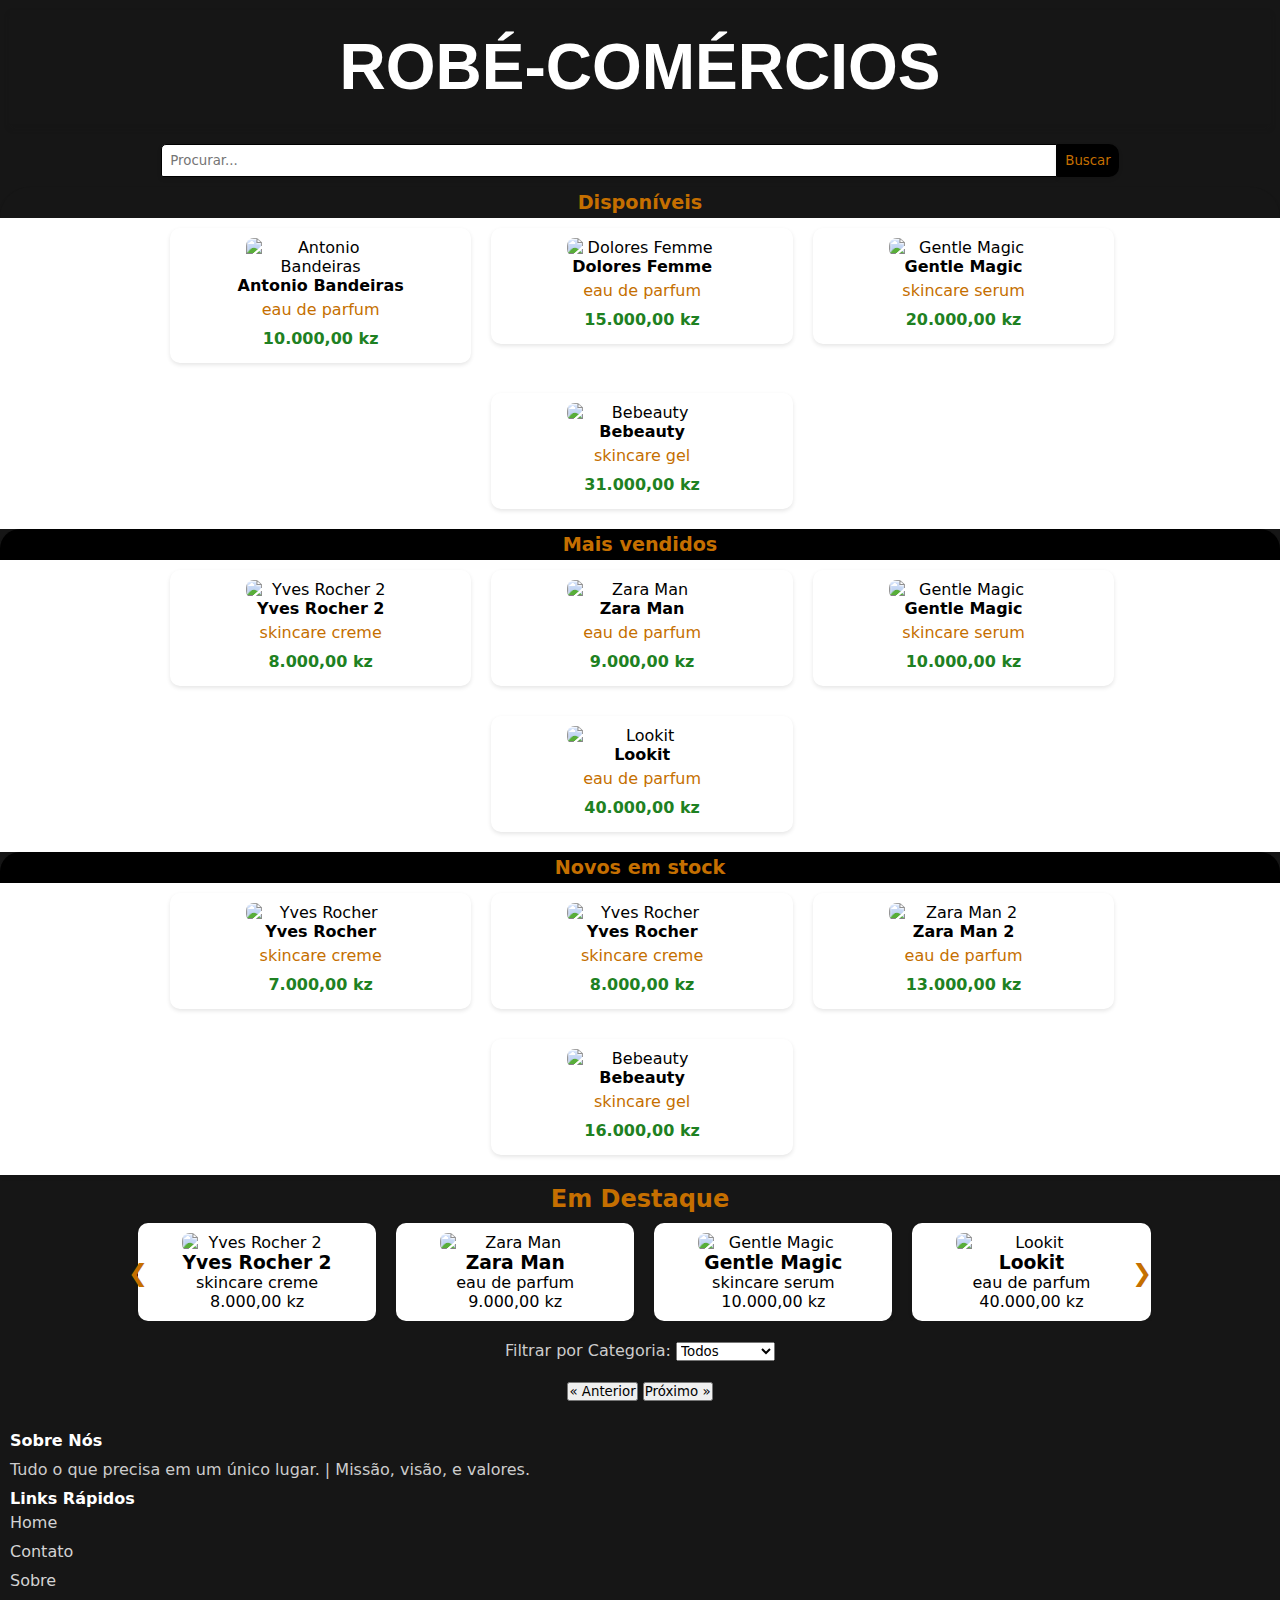
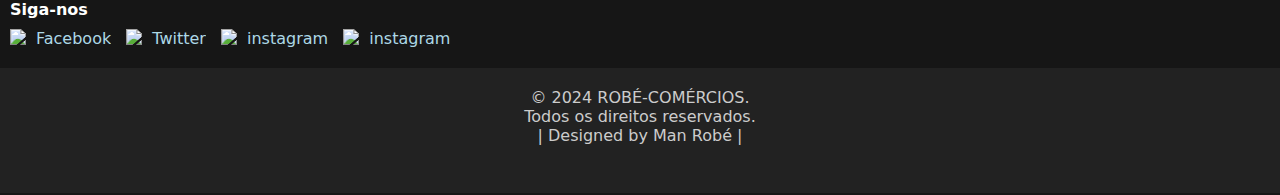
==== pag-menu/compras.html @ d4353201 "update 2" ====
<!DOCTYPE html>
<html lang="pt-pt">
<head>
    <meta charset="UTF-8">
    <meta name="viewport" content="width=device-width, initial-scale=1.0">
    <title>Compras - ROBÉ-COMÉRCIOS</title>
    <link rel="shortcut icon" href="../icons/favicon.ico" type="image/x-icon">
    <link rel="stylesheet" href="../styles/compras.css">
    <script src="../scripts/compras.js" defer></script>

</head>
<body>
    <header class="header">
        <div class="cabeca">
            <h1 class="logo">
                ROBÉ-COMÉRCIOS
            </h1>
        </div>
    </header>
    <main>
       
        <div class="conteiner">
                
            <div class="ibusca">
                <form action="" method="post" class="FormBusca" id="iFormBusca">
                    <label for="buscar"></label>
                    <input type="search" name="busca" id="buscar" placeholder="Procurar..."  autocomplete="off" >
                    <button type="submit" id="btnbusca">Buscar</button>
                    <ul id="suggestionList" class="suggestion-list"></ul> <!-- area da lista de sugestão -->
                
                </form>
            </div>

            <h2 class="pCompra">Disponíveis</h2>
            <section class="produtos-disponiveis">
               
            </section>

           
            <h2 class="pdispo">Mais vendidos</h2>
            <section class="mais-vendidos">

            </section>
           

            <h2 class="pdispo">Novos em stock</h2>
            <section class="novos-em-stock">

            </section>

            <section class="carousel">
                <h2> Em Destaque </h2>
                <div class="carousel-container">
                    <!-- Aqui vão os produtos mais vendidos -->
                       
                </div>
                <button class="prev">&#10094;</button>
                <button class="next">&#10095;</button>
            </section>

           
            
        </div>
        <div class="categorias">
            <label for="filtro-categoria">Filtrar por Categoria:</label>
            <select id="filtro-categoria">
                <option value="todos">Todos</option>
                <option value="perfumes">Perfumes</option>
                <option value="cosmeticos">Cosméticos</option>
                <!-- Adicione outras opções de categoria conforme necessário -->
            </select>
        </div>

        <div class="pagination">
            <button class="prev-page">&laquo; Anterior</button>
            <span class="page-numbers"></span>
            <button class="next-page">Próximo &raquo;</button>
        </div>

    </main>
    <footer>
        <div class="contentor01">
            <div class="linha01">
                <div class="col-md-01">
                    <h4>Sobre Nós</h4>
                    <p>Tudo o que precisa em um único lugar. | Missão, visão, e valores.</p>
                </div>
                <div class="col-md-02">
                    <h4>Links Rápidos</h4>
                    <ul>
                        <li><a href="../index.html" target="_parent" rel="noopener" referrerpolicy="noreferrer">Home</a></li>
                        <li><a href="../pag-menu/contato.html" target="_self" rel="noreferrer">Contato</a></li>
                        <li><a href="../pag-menu/sobre.html" target="_self" rel="noreferrer">Sobre</a></li>
                    </ul>
                </div>
                <div class="col-md-03">
                    <h4>Siga-nos</h4>
                    <ul class="social-icons">
                        <li><a href="https://www.facebook.com/man.rhobe/" class="facebook" target="_blank" rel="noreferrer"><img src="../icons/icone-facebook.png" alt="Facebook"></a></li>
                        <li><a href="https://twitter.com/_Man_robe_"  class="twitter" target="_blank" rel="noreferrer"><img src="../icons/icone-twitter.png" alt="Twitter"></a></li>
                        <li><a href="https://www.instagram.com/_man.robe_/" class="instagram" target="_blank" rel="noreferrer"><img src="../icons/icone-instagram.png" alt="instagram"></a></li>
                        <li><a href="https://github.com/man-robe/" class="github" target="_blank" rel="noreferrer"><img src="../icons/icone-github.png" alt="instagram"></a></li>
                    </ul>
                </div>
            </div>
        </div>
        <div class="footer-bottom">
            <div class="contentor02">
                <div class="linha02">
                    <div class="col-md-04">
                        <p>&copy; 2024 ROBÉ-COMÉRCIOS. <br> Todos os direitos reservados. <br> | Designed by Man Robé |</p>
                    </div>
                </div>
            </div>
        </div>
    </footer>
</body>
</html>
---- styles/compras.css ----
@charset "UTF-8";
/* Reset CSS */
* {

    font-family: system-ui, -apple-system, BlinkMacSystemFont, 'Segoe UI', Roboto, Oxygen, Ubuntu, Cantarell, 'Open Sans', 'Helvetica Neue', sans-serif;
    margin: 0px;
    padding: 0px;
    box-sizing: border-box;

}

/* Mobile first CSS */
body, html {
    background-color: #161616;
}

header {
    color: #fff;
    background-color: #161616;
    margin: auto;
    box-shadow: 0 3px 4px rgba(0, 0, 0, 0.1);
}

.cabeca {
    width: 100%;
    margin: auto;
    padding: 10px;
}


h1.logo {

    text-align: center;
    font-size: 3em;
    font-family: 'Franklin Gothic Medium', 'Arial Narrow', Arial, sans-serif;
    margin-bottom: -5px;
    box-shadow: 0 4px 4px #161616;

}


.conteiner {
    width: 100%;
    margin: auto;
     
}



 
 
.ibusca {
     display: inline-flex;
     justify-content: center;
     margin-bottom: 10px;
}



.preco {
    padding: 5px;
    font-weight:bold;
    color: #1e8122;
}

.descricao {
    color: #c56f00;
    margin-top: 5px;
    margin-bottom: 5px;
}


main {
    width: 100%;
    margin: auto;
    text-align: center;
    background-color:#161616;
}

.FormBusca {
    display: flex;
}

.FormBusca input[type="search"] {
    padding: 5px;
  
    width: 70vw;
    border: 1px solid #292929;
    border-radius: 5px 0 0 2px;
    box-shadow: 0 2px 4px rgba(0, 0, 0, 0.1);
    outline: none;
}

.FormBusca button[type = "submit"] {
    padding: 0px 5px;

    text-align: center;
    background-color: black;
    color: #c56f00;
    border: none;
    border-top-right-radius: 10px;
    border-bottom-right-radius: 10px;
    box-shadow: 0 2px 4px rgba(0, 0, 0, 0.1);
    cursor: pointer;
    outline: none;
    
}

.FormBusca button[type="submit"]:hover {
    background-color: #012122;
}

.suggestion-list {
    display: block;
    height: 141px;
    width: 226px;
    margin-top: 39px;
}

.suggestion-list {
    list-style-type:none;
    padding: 0;
    margin: 0;
    margin-top: 31px;
    position: absolute;
    background-color: #fff;
    border: 1px solid #ccc;
    border-top: none;
    border-radius: 0 0 10px 10px;
    box-shadow: 0 2px 4px rgba(0, 0, 0, 0.1);
    display: none;
    z-index: 1;
    max-height: 120px;
    overflow-y: auto;
    width: calc(71% - 4px); /* Adjust for border */
}

.suggestion-list li {
    padding: 10px;
    cursor: pointer;
}

.suggestion-list li:hover {
    background-color: #f0f0f0;
}



.pCompra {
  
    padding: 4px;
    font-size: 1.2em;
   
    box-shadow: 0 3px 4px rgba(0, 0, 0, 0.1);
    margin: auto;
    border-top-left-radius: 20px;
    border-top-right-radius: 20px;
    background-color: #161616;
    color: #c56f00;
}

.pdispo {
    
    padding: 4px;
    font-size: 1.2em;
   
    box-shadow: 0 3px 4px rgba(0, 0, 0, 0.1);
    margin: auto;
    border-top-left-radius: 20px;
    border-top-right-radius: 20px;
    background-color: black;
    color: #c56f00;
}



.produto {
    display: inline-grid;
    align-content: center;
    justify-content: center; 
    align-items: stretch;
    justify-items:center;
    margin-top: 10px;
    margin-bottom: 20px;
    margin-right: 12px;
    margin-left: 12px;
}

.produto {
    width: calc(48.33% - 19px); /* Definir a largura de cada produto (ajustável conforme necessário) */
   /* Adicionar margem inferior entre os produtos */
    text-align: center; /* Alinhar o conteúdo do produto ao centro */
    background-color: #fff; /* Cor de fundo do produto */
    border-radius: 10px; /* Arredondar as bordas do produto */
    padding: 10px; /* Adicionar espaçamento interno ao produto */
    box-shadow: 0 2px 4px rgba(0, 0, 0, 0.1); /* Adicionar sombra ao produto */
    transition: all 0.3s ease; /* Adicionar uma transição suave ao passar o mouse sobre o produto */
}


.produto img {
    width: 150px; /* Garantir que a imagem do produto ocupe toda a largura do produto */
    max-width: 90%; /* Garantir que a imagem não ultrapasse a largura do produto */
    height: auto; /* Manter a proporção da imagem */
    border-radius: 8px;
}

.produto:hover {
    box-shadow: 0 4px 8px rgba(0, 0, 0, 0.1); /* Aumentar a sombra ao passar o mouse sobre o produto */
    transform: translateY(-5px); /* Deslocar levemente o produto para cima ao passar o mouse sobre ele */
}

.produtos-disponiveis {
    width: calc(100.33% - 0px);
    text-align: center; 
    background-color: #fff; /* Cor de fundo do produto */

}

.mais-vendidos {
    width: calc(100.33% - 0px); /* Definir a largura de cada produto (ajustável conforme necessário) */
    /* Adicionar margem inferior entre os produtos */
    text-align: center; /* Alinhar o conteúdo do produto ao centro */
    background-color: #fff; /* Cor de fundo do produto */
    /* Adicionar espaçamento interno ao produto */
    box-shadow: 0 2px 4px rgba(0, 0, 0, 0.1); /* Adicionar sombra ao produto */
}


.novos-em-stock {
    width: calc(100.33% - 0px); /* Definir a largura de cada produto (ajustável conforme necessário) */
    /* Adicionar margem inferior entre os produtos */
    text-align: center; /* Alinhar o conteúdo do produto ao centro */
    background-color: #fff; /* Cor de fundo do produto */
   
    box-shadow: 0 2px 4px rgba(0, 0, 0, 0.1); 
}


.carousel {
    width: 80%;
    margin: auto;
    overflow: hidden;
    position: relative;
}

.carousel h2 {
    text-align: center;
    margin-top: 10px;
    margin-bottom: 10px;
    color: #c56f00;
}

.carousel-container {
    display: flex;
   
    transition: transform 0.5s ease;
}

.carousel-container .produto {
    flex: 0 0 auto;
    margin: 0 10px;
}

.carousel button {
   
    margin-top: 25px;
    position: absolute;
    top: 50%;
    transform: translateY(-50%);
    background: transparent;
    border: none;
    cursor: pointer;
    font-size: 24px;
    color: #c56f00;
}

.carousel button.prev {
    left: 0;
}

.carousel button.next {
    right: 0;
}



.categorias{
    margin-top: 20px;
    color: #ccc;
}



.pagination{
    margin-top: 20px;

}

footer {
    background-color: #161616;
    color: #fff;
    padding: 30px 0;
}

footer h4 {
    color: #fff;
    text-indent: 10px;
}

footer p {
    color: #ccc;
    padding: 10px;
}

footer ul {
    list-style: none;
    padding: 0;
}

footer ul li {
    margin-bottom: 10px;
    text-indent: 10px;
  
}

.col-md-02 ul {
    margin-top: 5px;
}

.col-md-02 a {
    color: lightgray;
    text-decoration: none;
}

.col-md-02 a:hover {
    color: purple;
}

.col-md-02 a:focus-within {
    color: purple;
    text-decoration: underline;
}

.col-md-04 {
    height: 10vh;
    margin-top: -10px;
    margin-bottom: 5px;
}


.social-icons {
    list-style: none;
    padding: 0;
    margin-top: 10px;
    margin-bottom: 10px;
}

a img {
    width: 50%;
}



.social-icons li {
    display:inline-flex;
   
}

.social-icons a {
    text-decoration: none;
    color: lightblue;
}



.footer-bottom {
    background-color: #222;
    padding: 20px 0;
    margin-bottom: -28px;
}

.footer-bottom p {
    margin: 0;
    text-align: center;
}


/*--- Media Queries --- */
/*Para TABLET*/
@media screen and (min-width: 768px ) and (max-width: 992px) {

    .header {
        color: #fff;
        background-color: #161616;
        margin: auto;
        box-shadow: 0 3px 4px rgba(0, 0, 0, 0.1);
    }
    
    .cabeca {
        width: 100%;
        margin: auto;
        padding: 10px;
    }
    
    h1.logo {

        font-size: 4em;
        text-align: center;
        padding: 20px;
        margin-bottom: 10px;
        
    }

    
    .ibusca {
        display: inline-flex;
        justify-content: center;
        margin-bottom: 10px;
    }


    .FormBusca input[type="search"] {
        margin-top: 10px;
        padding: 5px;
        width: 70vw;
        border: 1px solid black;
        border-radius: 5px 0 0 2px;
        box-shadow: 0 2px 4px rgba(0, 0, 0, 0.1);
        outline: none;
    }

    
    
    .FormBusca button[type = "submit"] {
        margin-top: 10px;
        padding: 5px 6px;
        text-align: center;
        background-color: black;
        color:#c56f00;
        border: none;
        border-top-right-radius: 10px;
        border-bottom-right-radius: 10px;
        box-shadow: 0 2px 4px rgba(0, 0, 0, 0.1);
        cursor: pointer;
        outline: none;
        
    }

    .suggestion-list {
        list-style-type:none;
        padding: 0;
        margin: 0;
        margin-top: 40px;
        position: absolute;
        background-color: #fff;
        border: 1px solid #ccc;
        border-top: none;
        border-radius: 0 0 10px 10px;
        box-shadow: 0 2px 4px rgba(0, 0, 0, 0.1);
        display: none;
        z-index: 1;
        max-height: 120px;
        overflow-y: auto;
        width: calc(71% - 8px); /* Adjust for border */
    }
      
    .pCompra {

        padding: 4px;
        font-size: 1.2em;
        box-shadow: 0 3px 4px rgba(0, 0, 0, 0.1);
        margin: auto;
        border-top-left-radius: 20px;
        border-top-right-radius: 20px;
        background-color:#161616;
        color: #c56f00;

    }
     
    .pdispo{

        padding: 4px;
        font-size: 1.2em;
        box-shadow: 0 3px 4px rgba(0, 0, 0, 0.1);
        margin: auto;
        border-top-left-radius: 20px;
        border-top-right-radius: 20px;
        background-color: black;
        color: #c56f00;
    }

    .produto {
        display: inline-grid;
        justify-content: center;
        align-items: stretch; 
        justify-items: center;
        margin-top: 10px;
        margin-right: 10px;
        margin-left: 10px;
    }
    
    .produto {
        width: calc(24.33% - 15px); /* Definir a largura de cada produto (ajustável conforme necessário) */
       /* Adicionar margem inferior entre os produtos */
        text-align: center; /* Alinhar o conteúdo do produto ao centro */
        background-color: #fff; /* Cor de fundo do produto */
        border-radius: 10px; /* Arredondar as bordas do produto */
        padding: 10px; /* Adicionar espaçamento interno ao produto */
        box-shadow: 0 2px 4px rgba(0, 0, 0, 0.1); /* Adicionar sombra ao produto */
        transition: all 0.3s ease; /* Adicionar uma transição suave ao passar o mouse sobre o produto */
    }
    
    
    .produto img {
        width: 150px; /* Garantir que a imagem do produto ocupe toda a largura do produto */
        max-width: 100%; /* Garantir que a imagem não ultrapasse a largura do produto */
        height: auto; /* Manter a proporção da imagem */
        border-radius: 8px;
    }

}





/*PARA DESKTOP*/
@media screen and (min-width: 992px ) and (max-width: 1200px) {

    .header {
        color: #fff;
        background-color: #161616;
        margin: auto;
        box-shadow: 0 3px 4px rgba(188, 94, 94, 0.1);
    }
    
    .cabeca {

        width: 100%;
        margin: auto;
        padding: 10px;
    }
    
    
    h1.logo {

        font-size: 4em;
        text-align: center;
        padding: 20px;
        margin-bottom: 10px;
    }


    .FormBusca input[type="search"] {
        padding: 5px;
        width: 70vw;
        border: 1px solid black;
        border-radius: 5px 0 0 2px;
        box-shadow: 0 2px 4px rgba(0, 0, 0, 0.1);
        outline: none;
    }
    
    .FormBusca button[type = "submit"] {
        padding: 5px 5px;
        text-align: center;
        background-color: black;
        color: #c56f00;
        border: none;
        border-top-right-radius: 10px;
        border-bottom-right-radius: 10px;
        box-shadow: 0 2px 4px rgba(0, 0, 0, 0.1);
        cursor: pointer;
        outline: none;
        
    }

    .suggestion-list {
        list-style-type:none;
        padding: 0;
        margin: 0;
        margin-top: 31px;
        position: absolute;
        background-color: #fff;
        border: 1px solid #ccc;
        border-top: none;
        border-radius: 0 0 10px 10px;
        box-shadow: 0 2px 4px rgba(0, 0, 0, 0.1);
        display: none;
        z-index: 1;
        max-height: 120px;
        overflow-y: auto;
        width: calc(71% - 10px); /* Adjust for border */
    }


    .pCompra {

        padding: 4px;
        font-size: 1.2em;
        box-shadow: 0 3px 4px rgba(0, 0, 0, 0.1);
        margin: auto;
        border-top-left-radius: 20px;
        border-top-right-radius: 20px;
        background-color: #161616;
        color: #c56f00;

    }
     
    .pdispo {

        padding: 4px;
        font-size: 1.2em;
       
        box-shadow: 0 3px 4px rgba(0, 0, 0, 0.1);
        margin: auto;
        border-top-left-radius: 20px;
        border-top-right-radius: 20px;
        background-color: black;
        color: #c56f00;
    }
    
    

    .produto {
        display: inline-grid;
        justify-content: center; /* Distribuir os produtos uniformemente ao longo do eixo principal */
        align-items: stretch; /* Alinhar os itens no topo do contêiner */
        justify-items: center;
        margin-top: 10px;
        margin-right: 10px;
        margin-left: 10px;
    }

    
    .produto {
        width: calc(24.33% - 14px); /* Definir a largura de cada produto (ajustável conforme necessário) */
       /* Adicionar margem inferior entre os produtos */
        text-align: center; /* Alinhar o conteúdo do produto ao centro */
        background-color: #fff; /* Cor de fundo do produto */
        border-radius: 10px; /* Arredondar as bordas do produto */
        padding: 10px; /* Adicionar espaçamento interno ao produto */
        box-shadow: 0 2px 4px rgba(0, 0, 0, 0.1); /* Adicionar sombra ao produto */
        transition: all 0.3s ease; /* Adicionar uma transição suave ao passar o mouse sobre o produto */
    }
    
    
    .produto img {
        width: 150px; /* Garantir que a imagem do produto ocupe toda a largura do produto */
        max-width: 100%; /* Garantir que a imagem não ultrapasse a largura do produto */
        height: auto; /* Manter a proporção da imagem */
        border-radius: 8px;
    }

}




/*Para GRANDES TELAS*/
@media screen and (min-width: 1200px ) {

    .header {
        color: #fff;
        background-color: #161616;
        margin: auto;
        box-shadow: 0 3px 4px rgba(0, 0, 0, 0.1);
    }
    
    .cabeca {
        width: 100%;
        margin: auto;
        padding: 10px;
    }
    
    h1.logo {

        font-size: 4em;
        text-align: center;
        padding: 20px;
        margin-bottom: 10px;

    }
    

    .FormBusca input[type="search"] {
        padding: 8px;
        width: 70vw;
        border: 1px solid black;
        border-radius: 5px 0 0 2px;
        box-shadow: 0 2px 4px rgba(0, 0, 0, 0.1);
        outline: none;
    }


    .FormBusca button[type = "submit"] {
        padding: 8px 8px;
        text-align: center;
        background-color: black;
        color: #c56f00;
        border: none;
        border-top-right-radius: 10px;
        border-bottom-right-radius: 10px;
        box-shadow: 0 2px 4px rgba(0, 0, 0, 0.1);
        cursor: pointer;
        outline: none;
        
    }

    .suggestion-list {
        list-style-type:decimal;
        padding: 0;
        margin: 0;
        margin-top: 26px;
        position: absolute;
        background-color: #fff;
        border: 1px solid #ccc;
        border-top: none;
        border-radius: 0 0 10px 10px;
        box-shadow: 0 2px 4px rgba(0, 0, 0, 0.1);
        display: none;
        z-index: 1;
        max-height: 120px;
        overflow-y: auto;
        width: calc(71% - 15px); /* Adjust for border */
    }
    
    
    .pCompra {

        
        padding: 4px;
        font-size: 1.2em;
        box-shadow: 0 3px 4px rgba(0, 0, 0, 0.1);
        margin: auto;
        border-top-left-radius: 30px;
        border-top-right-radius: 30px;
        background-color: #161616;
        color: #c56f00;
    }
     
    .pdispo{
      
        padding: 4px;
        font-size: 1.2em;
        box-shadow: 0 3px 4px rgba(0, 0, 0, 0.1);
        margin: auto;
        border-top-left-radius: 20px;
        border-top-right-radius: 20px;
        background-color: black;
        color: #c56f00;
    }
   

    .produto {
        display: inline-grid;
        justify-content: center;
        align-items: center; 
        justify-items: center;
        margin-top: 10px;
        margin-right: 10px;
        margin-left: 10px;
    }
    
    .produto {
        width: calc(24.33% - 11px); /* Definir a largura de cada produto (ajustável conforme necessário) */
       /* Adicionar margem inferior entre os produtos */
        text-align: center; /* Alinhar o conteúdo do produto ao centro */
        background-color: #fff; /* Cor de fundo do produto */
        border-radius: 10px; /* Arredondar as bordas do produto */
        padding: 10px; /* Adicionar espaçamento interno ao produto */
        box-shadow: 0 2px 4px rgba(0, 0, 0, 0.1); /* Adicionar sombra ao produto */
        transition: all 0.3s ease; /* Adicionar uma transição suave ao passar o mouse sobre o produto */
    }
    
    
    .produto img {
        width: 150px; /* Garantir que a imagem do produto ocupe toda a largura do produto */
        max-width: 100%; /* Garantir que a imagem não ultrapasse a largura do produto */
        height: auto; /* Manter a proporção da imagem */
        border-radius: 8px;
    }
}
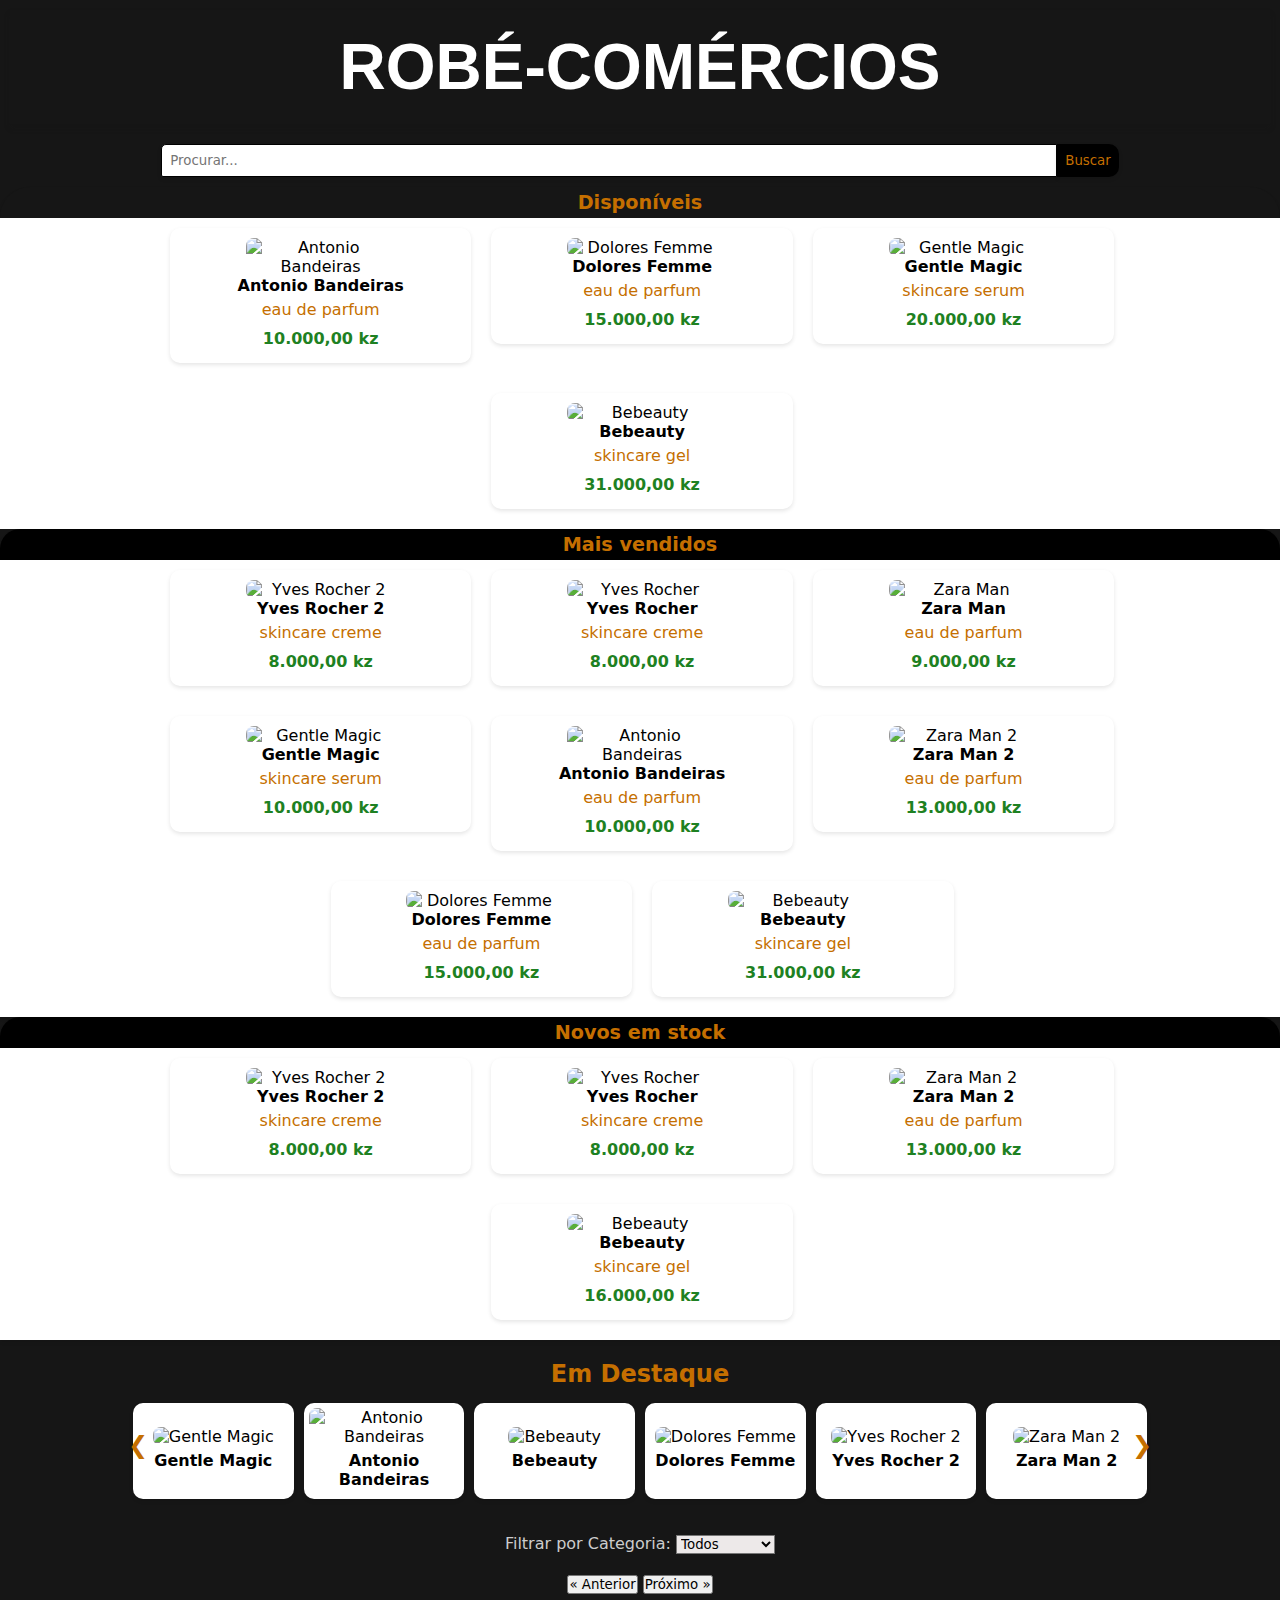
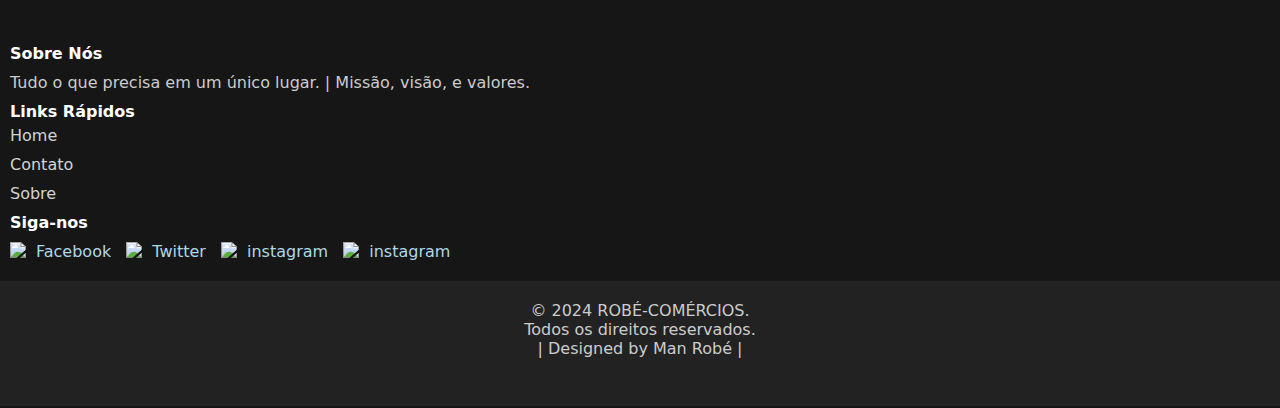
==== commit 4887983c: "update 4" ====
--- a/pag-menu/compras.html
+++ b/pag-menu/compras.html
@@ -52,15 +52,12 @@
                 <h2> Em Destaque </h2>
                 <div class="carousel-container">
                     <!-- Aqui vão os produtos mais vendidos -->
-                       
                 </div>
-                <button class="prev">&#10094;</button>
-                <button class="next">&#10095;</button>
+                    <button class="prev">&#10094;</button>
+                    <button class="next">&#10095;</button>
             </section>
 
            
-            
-        </div>
         <div class="categorias">
             <label for="filtro-categoria">Filtrar por Categoria:</label>
             <select id="filtro-categoria">
@@ -76,7 +73,7 @@
             <span class="page-numbers"></span>
             <button class="next-page">Próximo &raquo;</button>
         </div>
-
+    </div>
     </main>
     <footer>
         <div class="contentor01">
--- a/styles/compras.css
+++ b/styles/compras.css
@@ -15,6 +15,7 @@
 }
 
 header {
+
     color: #fff;
     background-color: #161616;
     margin: auto;
@@ -22,6 +23,7 @@
 }
 
 .cabeca {
+
     width: 100%;
     margin: auto;
     padding: 10px;
@@ -40,6 +42,7 @@
 
 
 .conteiner {
+
     width: 100%;
     margin: auto;
      
@@ -47,23 +50,24 @@
 
 
 
- 
- 
 .ibusca {
-     display: inline-flex;
-     justify-content: center;
-     margin-bottom: 10px;
+
+    display: inline-flex;
+    justify-content: center;
+    margin-bottom: 10px;
 }
 
 
 
 .preco {
+
     padding: 5px;
     font-weight:bold;
     color: #1e8122;
 }
 
 .descricao {
+
     color: #c56f00;
     margin-top: 5px;
     margin-bottom: 5px;
@@ -71,6 +75,7 @@
 
 
 main {
+
     width: 100%;
     margin: auto;
     text-align: center;
@@ -78,22 +83,24 @@
 }
 
 .FormBusca {
+
     display: flex;
 }
 
 .FormBusca input[type="search"] {
+
     padding: 5px;
-  
     width: 70vw;
     border: 1px solid #292929;
     border-radius: 5px 0 0 2px;
     box-shadow: 0 2px 4px rgba(0, 0, 0, 0.1);
     outline: none;
+
 }
 
 .FormBusca button[type = "submit"] {
+
     padding: 0px 5px;
-
     text-align: center;
     background-color: black;
     color: #c56f00;
@@ -107,14 +114,18 @@
 }
 
 .FormBusca button[type="submit"]:hover {
+
     background-color: #012122;
+
 }
 
 .suggestion-list {
+
     display: block;
     height: 141px;
     width: 226px;
     margin-top: 39px;
+
 }
 
 .suggestion-list {
@@ -175,6 +186,7 @@
 
 
 .produto {
+
     display: inline-grid;
     align-content: center;
     justify-content: center; 
@@ -184,9 +196,51 @@
     margin-bottom: 20px;
     margin-right: 12px;
     margin-left: 12px;
-}
-
-.produto {
+
+}
+
+
+
+.produto img {
+    width: 150px; /* Garantir que a imagem do produto ocupe toda a largura do produto */
+    max-width: 100%; /* Garantir que a imagem não ultrapasse a largura do produto */
+    height: auto; /* Manter a proporção da imagem */
+    border-radius: 8px;
+}
+
+.produto:hover {
+    box-shadow: 0 4px 8px rgba(0, 0, 0, 0.1); /* Aumentar a sombra ao passar o mouse sobre o produto */
+    transform: translateY(-5px); /* Deslocar levemente o produto para cima ao passar o mouse sobre ele */
+}
+
+.produtos-disponiveis {
+    width: calc(100.33% - 0px);
+    text-align: center; 
+    background-color: #fff; /* Cor de fundo do produto */
+
+}
+
+.produtos-disponiveis .produto {
+    width: calc(48.33% - 19px); /* Definir a largura de cada produto (ajustável conforme necessário) */
+    text-align: center; /* Alinhar o conteúdo do produto ao centro */
+    background-color: #fff; /* Cor de fundo do produto */
+    border-radius: 10px; /* Arredondar as bordas do produto */
+    padding: 10px; /* Adicionar espaçamento interno ao produto */
+    box-shadow: 0 2px 4px rgba(0, 0, 0, 0.1); /* Adicionar sombra ao produto */
+    transition: all 0.3s ease; /* Adicionar uma transição suave ao passar o mouse sobre o produto */
+}
+
+
+.mais-vendidos {
+    width: calc(100.33% - 0px); /* Definir a largura de cada produto (ajustável conforme necessário) */
+    /* Adicionar margem inferior entre os produtos */
+    text-align: center; /* Alinhar o conteúdo do produto ao centro */
+    background-color: #fff; /* Cor de fundo do produto */
+    /* Adicionar espaçamento interno ao produto */
+    box-shadow: 0 2px 4px rgba(0, 0, 0, 0.1); /* Adicionar sombra ao produto */
+}
+
+.mais-vendidos .produto {
     width: calc(48.33% - 19px); /* Definir a largura de cada produto (ajustável conforme necessário) */
    /* Adicionar margem inferior entre os produtos */
     text-align: center; /* Alinhar o conteúdo do produto ao centro */
@@ -198,34 +252,6 @@
 }
 
 
-.produto img {
-    width: 150px; /* Garantir que a imagem do produto ocupe toda a largura do produto */
-    max-width: 90%; /* Garantir que a imagem não ultrapasse a largura do produto */
-    height: auto; /* Manter a proporção da imagem */
-    border-radius: 8px;
-}
-
-.produto:hover {
-    box-shadow: 0 4px 8px rgba(0, 0, 0, 0.1); /* Aumentar a sombra ao passar o mouse sobre o produto */
-    transform: translateY(-5px); /* Deslocar levemente o produto para cima ao passar o mouse sobre ele */
-}
-
-.produtos-disponiveis {
-    width: calc(100.33% - 0px);
-    text-align: center; 
-    background-color: #fff; /* Cor de fundo do produto */
-
-}
-
-.mais-vendidos {
-    width: calc(100.33% - 0px); /* Definir a largura de cada produto (ajustável conforme necessário) */
-    /* Adicionar margem inferior entre os produtos */
-    text-align: center; /* Alinhar o conteúdo do produto ao centro */
-    background-color: #fff; /* Cor de fundo do produto */
-    /* Adicionar espaçamento interno ao produto */
-    box-shadow: 0 2px 4px rgba(0, 0, 0, 0.1); /* Adicionar sombra ao produto */
-}
-
 
 .novos-em-stock {
     width: calc(100.33% - 0px); /* Definir a largura de cada produto (ajustável conforme necessário) */
@@ -236,12 +262,26 @@
     box-shadow: 0 2px 4px rgba(0, 0, 0, 0.1); 
 }
 
+.novos-em-stock .produto {
+    width: calc(48.33% - 19px); /* Definir a largura de cada produto (ajustável conforme necessário) */
+   /* Adicionar margem inferior entre os produtos */
+    text-align: center; /* Alinhar o conteúdo do produto ao centro */
+    background-color: #fff; /* Cor de fundo do produto */
+    border-radius: 10px; /* Arredondar as bordas do produto */
+    padding: 10px; /* Adicionar espaçamento interno ao produto */
+    box-shadow: 0 2px 4px rgba(0, 0, 0, 0.1); /* Adicionar sombra ao produto */
+    transition: all 0.3s ease; /* Adicionar uma transição suave ao passar o mouse sobre o produto */
+}
+
+
 
 .carousel {
-    width: 80%;
+    width: 100%;
     margin: auto;
     overflow: hidden;
     position: relative;
+    margin-top: 10px;
+    margin-bottom: 10px;
 }
 
 .carousel h2 {
@@ -249,22 +289,69 @@
     margin-top: 10px;
     margin-bottom: 10px;
     color: #c56f00;
+
+}
+
+.h3 {
+
+    font-size: 1em;
+    margin-top: 5px;
+    margin-bottom: 5px;
+
 }
 
 .carousel-container {
+    display: inline-flex;
+    transition: transform 0.5s ease;
+    align-content: center;
+    align-items: stretch;
+    justify-content: center;
+    margin-top: 10px;
+    margin-bottom: 10px;
+    border-radius: 10px;
+}
+
+
+
+
+
+
+.destaque {
     display: flex;
-   
     transition: transform 0.5s ease;
-}
-
-.carousel-container .produto {
-    flex: 0 0 auto;
-    margin: 0 10px;
+    align-content: center;
+    align-items: stretch;
+    justify-content: flex-start;
+    flex-wrap: wrap;
+    flex-direction: column;
+    
+}
+
+.destaque {
+    width: calc(48.33% - 19px);
+    text-align: center;
+    
+    background-color: #fff; /* Cor de fundo do produto */
+    border-radius: 10px; /* Arredondar as bordas do produto */
+    padding: 5px; /* Adicionar espaçamento interno ao produto */
+    box-shadow: 0 2px 4px rgba(0, 0, 0, 0.1); /* Adicionar sombra ao produto */
+    transition: all 0.3s ease; /* Adicionar uma transição suave ao passar o mouse sobre o produto */
+    margin-left: 5px;
+    margin-right: 5px;
+    margin-top: 5px;
+    margin-bottom: 5px;
+}
+
+.destaque img {
+    max-width: 37vw;
+    border-radius: 8px;
+
 }
 
 .carousel button {
    
-    margin-top: 25px;
+    margin-top: 12.5px;
+    margin-bottom: 12.5px;
     position: absolute;
     top: 50%;
     transform: translateY(-50%);
@@ -276,24 +363,30 @@
 }
 
 .carousel button.prev {
-    left: 0;
+    left: 0%;
+    
 }
 
 .carousel button.next {
-    right: 0;
-}
-
-
-
-.categorias{
+    right: 0%;
+}
+
+
+
+.categorias {
     margin-top: 20px;
+    margin-bottom: 20px;
     color: #ccc;
 }
 
-
+#filtro-categoria {
+    background-color: #ede9e9;
+    
+}
 
 .pagination{
     margin-top: 20px;
+    margin-bottom: 20px;
 
 }
 
@@ -500,7 +593,7 @@
         margin-left: 10px;
     }
     
-    .produto {
+   .produtos-disponiveis .produto {
         width: calc(24.33% - 15px); /* Definir a largura de cada produto (ajustável conforme necessário) */
        /* Adicionar margem inferior entre os produtos */
         text-align: center; /* Alinhar o conteúdo do produto ao centro */
@@ -510,6 +603,28 @@
         box-shadow: 0 2px 4px rgba(0, 0, 0, 0.1); /* Adicionar sombra ao produto */
         transition: all 0.3s ease; /* Adicionar uma transição suave ao passar o mouse sobre o produto */
     }
+
+    .mais-vendidos .produto {
+        width: calc(24.33% - 15px); /* Definir a largura de cada produto (ajustável conforme necessário) */
+       /* Adicionar margem inferior entre os produtos */
+        text-align: center; /* Alinhar o conteúdo do produto ao centro */
+        background-color: #fff; /* Cor de fundo do produto */
+        border-radius: 10px; /* Arredondar as bordas do produto */
+        padding: 10px; /* Adicionar espaçamento interno ao produto */
+        box-shadow: 0 2px 4px rgba(0, 0, 0, 0.1); /* Adicionar sombra ao produto */
+        transition: all 0.3s ease; /* Adicionar uma transição suave ao passar o mouse sobre o produto */
+    }
+
+    .novos-em-stock .produto {
+        width: calc(24.33% - 15px); /* Definir a largura de cada produto (ajustável conforme necessário) */
+        text-align: center; /* Alinhar o conteúdo do produto ao centro */
+        background-color: #fff; /* Cor de fundo do produto */
+        border-radius: 10px; /* Arredondar as bordas do produto */
+        padding: 5px; /* Adicionar espaçamento interno ao produto */
+        box-shadow: 0 2px 4px rgba(0, 0, 0, 0.1); /* Adicionar sombra ao produto */
+        transition: all 0.3s ease; /* Adicionar uma transição suave ao passar o mouse sobre o produto */
+    }
+    
     
     
     .produto img {
@@ -517,6 +632,63 @@
         max-width: 100%; /* Garantir que a imagem não ultrapasse a largura do produto */
         height: auto; /* Manter a proporção da imagem */
         border-radius: 8px;
+    }
+
+
+    .carousel {
+
+        width: 80%;
+        margin: auto;
+        overflow: hidden;
+        position: relative;
+        padding: 20px;
+        margin-top: 10px;
+        margin-bottom: 10px;
+    }
+
+    .carousel-container {
+
+        display: flex;
+        transition: transform 0.5s ease;
+        align-content: center;
+        align-items: stretch;
+        justify-content: center;
+        padding: 10px;
+        margin-top: 10px;
+        margin-bottom: 10px;
+        border-radius: 10px;
+
+    }
+
+    .destaque {
+        display: flex;
+        transition: transform 0.5s ease;
+        align-content: center;
+        align-items: stretch;
+        justify-content: flex-start;
+        flex-wrap: wrap;
+        flex-direction: column;
+        
+    }
+    
+   
+    .destaque {
+        width: calc(48.33% - 19px); /* Definir a largura de cada produto (ajustável conforme necessário) */
+       /* Adicionar margem inferior entre os produtos */
+        text-align: center;
+        
+        background-color: #fff; /* Cor de fundo do produto */
+        border-radius: 10px; /* Arredondar as bordas do produto */
+        padding: 5px; /* Adicionar espaçamento interno ao produto */
+        box-shadow: 0 2px 4px rgba(0, 0, 0, 0.1); /* Adicionar sombra ao produto */
+        transition: all 0.3s ease; /* Adicionar uma transição suave ao passar o mouse sobre o produto */
+        margin-left: 5px;
+        margin-right: 5px;
+    }
+
+    .destaque img {
+        max-width: 20vw;
+
     }
 
 }
@@ -628,13 +800,12 @@
         align-items: stretch; /* Alinhar os itens no topo do contêiner */
         justify-items: center;
         margin-top: 10px;
-        margin-right: 10px;
-        margin-left: 10px;
-    }
-
-    
-    .produto {
-        width: calc(24.33% - 14px); /* Definir a largura de cada produto (ajustável conforme necessário) */
+       
+    }
+
+    
+    .produtos-disponiveis .produto {
+        width: calc(22.33% - 3px); /* Definir a largura de cada produto (ajustável conforme necessário) */
        /* Adicionar margem inferior entre os produtos */
         text-align: center; /* Alinhar o conteúdo do produto ao centro */
         background-color: #fff; /* Cor de fundo do produto */
@@ -643,6 +814,28 @@
         box-shadow: 0 2px 4px rgba(0, 0, 0, 0.1); /* Adicionar sombra ao produto */
         transition: all 0.3s ease; /* Adicionar uma transição suave ao passar o mouse sobre o produto */
     }
+
+    .mais-vendidos .produto {
+        width: calc(22.33% - 3px); /* Definir a largura de cada produto (ajustável conforme necessário) */
+       /* Adicionar margem inferior entre os produtos */
+        text-align: center; /* Alinhar o conteúdo do produto ao centro */
+        background-color: #fff; /* Cor de fundo do produto */
+        border-radius: 10px; /* Arredondar as bordas do produto */
+        padding: 10px; /* Adicionar espaçamento interno ao produto */
+        box-shadow: 0 2px 4px rgba(0, 0, 0, 0.1); /* Adicionar sombra ao produto */
+        transition: all 0.3s ease; /* Adicionar uma transição suave ao passar o mouse sobre o produto */
+    }
+
+    .novos-em-stock .produto {
+        width: calc(22.33% - 3px); /* Definir a largura de cada produto (ajustável conforme necessário) */
+       /* Adicionar margem inferior entre os produtos */
+        text-align: center; /* Alinhar o conteúdo do produto ao centro */
+        background-color: #fff; /* Cor de fundo do produto */
+        border-radius: 10px; /* Arredondar as bordas do produto */
+        padding: 10px; /* Adicionar espaçamento interno ao produto */
+        box-shadow: 0 2px 4px rgba(0, 0, 0, 0.1); /* Adicionar sombra ao produto */
+        transition: all 0.3s ease; /* Adicionar uma transição suave ao passar o mouse sobre o produto */
+    }
     
     
     .produto img {
@@ -652,8 +845,62 @@
         border-radius: 8px;
     }
 
-}
-
+    
+    .carousel {
+        width: 80%;
+        margin: auto;
+        overflow: hidden;
+        position: relative;
+        padding: 20px;
+        margin-top: 10px;
+        margin-bottom: 10px;
+    }
+
+    .carousel-container {
+
+        display: flex;
+        transition: transform 0.5s ease;
+        align-content: center;
+        align-items: stretch;
+        justify-content: center;
+       
+        padding: 10px;
+        margin-top: 10px;
+        margin-bottom: 10px;
+        border-radius: 10px;
+    }
+
+    .destaque {
+        display: flex;
+        transition: transform 0.5s ease;
+        align-content: center;
+        align-items: stretch;
+        justify-content: center;
+        
+    }
+    
+
+    
+    .destaque {
+        width: calc(48.33% - 19px); /* Definir a largura de cada produto (ajustável conforme necessário) */
+       /* Adicionar margem inferior entre os produtos */
+        text-align: center;
+        
+        background-color: #fff; /* Cor de fundo do produto */
+        border-radius: 10px; /* Arredondar as bordas do produto */
+        padding: 5px; /* Adicionar espaçamento interno ao produto */
+        box-shadow: 0 2px 4px rgba(0, 0, 0, 0.1); /* Adicionar sombra ao produto */
+        transition: all 0.3s ease; /* Adicionar uma transição suave ao passar o mouse sobre o produto */
+        margin-left: 5px;
+        margin-right: 5px;
+    }
+
+   .destaque img {
+    max-width: 15vw;
+    
+    }
+
+}
 
 
 
@@ -739,7 +986,7 @@
         color: #c56f00;
     }
      
-    .pdispo{
+    .pdispo {
       
         padding: 4px;
         font-size: 1.2em;
@@ -762,7 +1009,7 @@
         margin-left: 10px;
     }
     
-    .produto {
+    .produtos-disponiveis .produto {
         width: calc(24.33% - 11px); /* Definir a largura de cada produto (ajustável conforme necessário) */
        /* Adicionar margem inferior entre os produtos */
         text-align: center; /* Alinhar o conteúdo do produto ao centro */
@@ -772,6 +1019,28 @@
         box-shadow: 0 2px 4px rgba(0, 0, 0, 0.1); /* Adicionar sombra ao produto */
         transition: all 0.3s ease; /* Adicionar uma transição suave ao passar o mouse sobre o produto */
     }
+
+    .mais-vendidos .produto {
+        width: calc(24.33% - 11px); /* Definir a largura de cada produto (ajustável conforme necessário) */
+       /* Adicionar margem inferior entre os produtos */
+        text-align: center; /* Alinhar o conteúdo do produto ao centro */
+        background-color: #fff; /* Cor de fundo do produto */
+        border-radius: 10px; /* Arredondar as bordas do produto */
+        padding: 10px; /* Adicionar espaçamento interno ao produto */
+        box-shadow: 0 2px 4px rgba(0, 0, 0, 0.1); /* Adicionar sombra ao produto */
+        transition: all 0.3s ease; /* Adicionar uma transição suave ao passar o mouse sobre o produto */
+    }
+
+    .novos-em-stock .produto {
+        width: calc(24.33% - 11px); /* Definir a largura de cada produto (ajustável conforme necessário) */
+       /* Adicionar margem inferior entre os produtos */
+        text-align: center; /* Alinhar o conteúdo do produto ao centro */
+        background-color: #fff; /* Cor de fundo do produto */
+        border-radius: 10px; /* Arredondar as bordas do produto */
+        padding: 10px; /* Adicionar espaçamento interno ao produto */
+        box-shadow: 0 2px 4px rgba(0, 0, 0, 0.1); /* Adicionar sombra ao produto */
+        transition: all 0.3s ease; /* Adicionar uma transição suave ao passar o mouse sobre o produto */
+    }
     
     
     .produto img {
@@ -780,4 +1049,56 @@
         height: auto; /* Manter a proporção da imagem */
         border-radius: 8px;
     }
+
+    
+    .carousel {
+        width: 80%;
+        margin: auto;
+        overflow: hidden;
+        position: relative;
+        margin-top: 10px;
+        margin-bottom: 10px;
+      
+    }
+
+    .carousel-container {
+        display: flex;
+        transition: transform 0.5s ease;
+        align-content: center;
+        align-items: stretch;
+        justify-content: center;
+        margin-top: 10px;
+        margin-bottom: 10px;
+        border-radius: 10px;
+    }
+
+    .destaque {
+        display: flex;
+        transition: transform 0.5s ease;
+        align-content: center;
+        align-items: stretch;
+        justify-content: center;
+      
+        
+    }
+
+    
+    .destaque {
+        width: calc(48.33% - 19px); /* Definir a largura de cada produto (ajustável conforme necessário) */
+       /* Adicionar margem inferior entre os produtos */
+        text-align: center;
+        
+        background-color: #fff; /* Cor de fundo do produto */
+        border-radius: 10px; /* Arredondar as bordas do produto */
+        padding: 5px; /* Adicionar espaçamento interno ao produto */
+        box-shadow: 0 2px 4px rgba(0, 0, 0, 0.1); /* Adicionar sombra ao produto */
+        transition: all 0.3s ease; /* Adicionar uma transição suave ao passar o mouse sobre o produto */
+        margin-left: 5px;
+        margin-right: 5px;
+    }
+
+    .destaque img {
+        max-width: 15vw;
+    }
+
 }